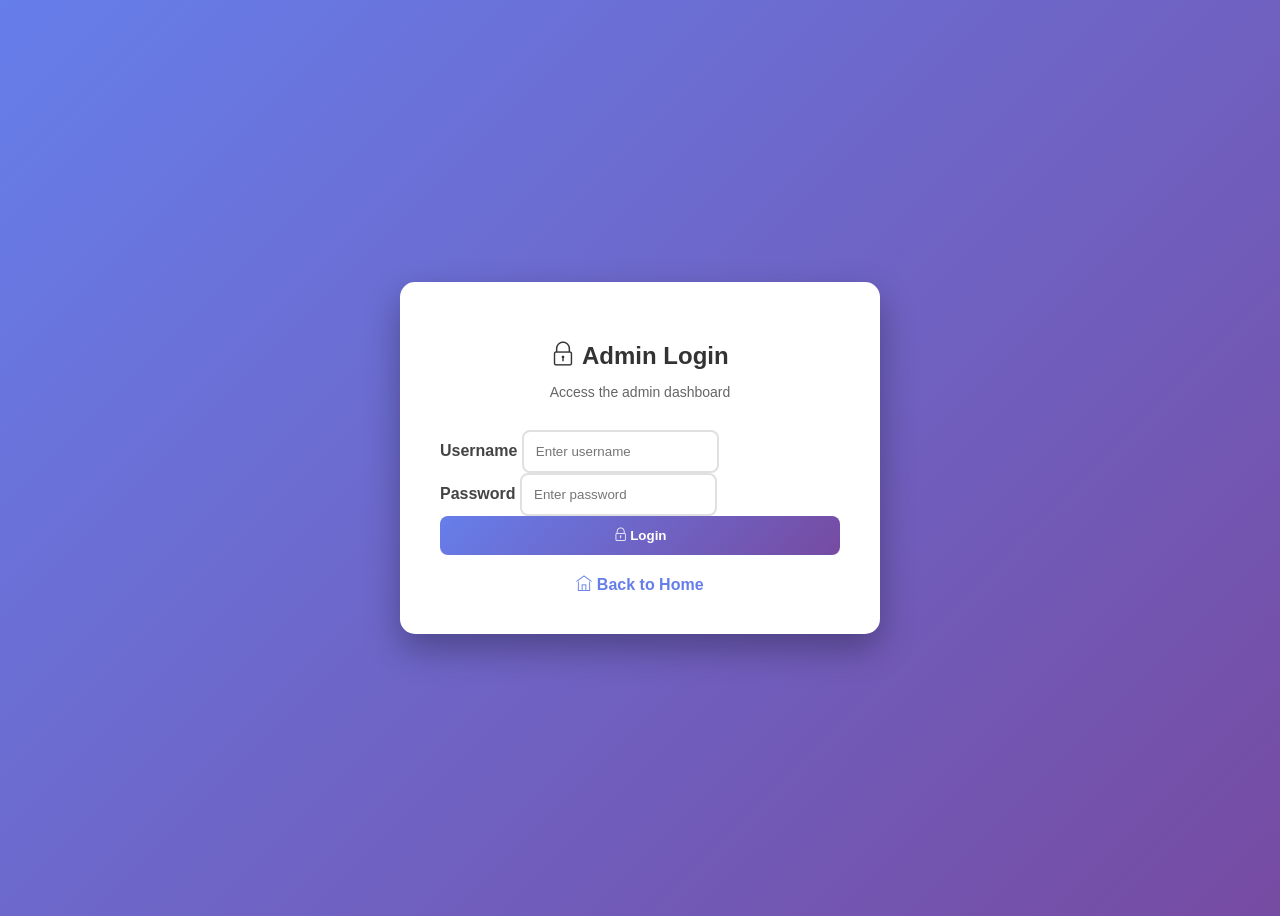
==== admin/index.html @ ccabcce6 "Add admin panel, blog system, and SEO enhancements Co-authored-by: Avishek8136 <91328951+Avishek8136" ====
<!DOCTYPE html>
<html lang="en">
<head>
    <meta charset="UTF-8">
    <meta name="viewport" content="width=device-width, initial-scale=1.0">
    <title>Admin Dashboard - Avishek Rauniyar</title>
    <link rel="stylesheet" href="../assets/vendors/bootstrap/bootstrap.min.css">
    <link rel="stylesheet" href="../assets/vendors/themify-icons/css/themify-icons.css">
    <style>
        * {
            margin: 0;
            padding: 0;
            box-sizing: border-box;
        }
        body {
            font-family: 'Segoe UI', Tahoma, Geneva, Verdana, sans-serif;
            background: #f5f6fa;
        }
        .sidebar {
            position: fixed;
            left: 0;
            top: 0;
            bottom: 0;
            width: 250px;
            background: linear-gradient(135deg, #667eea 0%, #764ba2 100%);
            color: white;
            padding: 20px;
            z-index: 1000;
        }
        .sidebar-header {
            padding: 20px 0;
            border-bottom: 1px solid rgba(255,255,255,0.2);
            margin-bottom: 20px;
        }
        .sidebar-header h3 {
            font-size: 20px;
            font-weight: 700;
        }
        .sidebar-menu {
            list-style: none;
        }
        .sidebar-menu li {
            margin-bottom: 10px;
        }
        .sidebar-menu a {
            display: block;
            padding: 12px 15px;
            color: white;
            text-decoration: none;
            border-radius: 8px;
            transition: all 0.3s;
        }
        .sidebar-menu a:hover, .sidebar-menu a.active {
            background: rgba(255,255,255,0.2);
        }
        .sidebar-menu i {
            margin-right: 10px;
            width: 20px;
        }
        .main-content {
            margin-left: 250px;
            padding: 30px;
        }
        .top-bar {
            background: white;
            padding: 20px 30px;
            border-radius: 10px;
            box-shadow: 0 2px 10px rgba(0,0,0,0.1);
            display: flex;
            justify-content: space-between;
            align-items: center;
            margin-bottom: 30px;
        }
        .top-bar h2 {
            color: #333;
            font-weight: 700;
        }
        .user-info {
            display: flex;
            align-items: center;
            gap: 15px;
        }
        .btn-logout {
            background: #dc3545;
            color: white;
            border: none;
            padding: 8px 20px;
            border-radius: 5px;
            cursor: pointer;
            transition: all 0.3s;
        }
        .btn-logout:hover {
            background: #c82333;
        }
        .content-section {
            display: none;
        }
        .content-section.active {
            display: block;
        }
        .dashboard-cards {
            display: grid;
            grid-template-columns: repeat(auto-fit, minmax(250px, 1fr));
            gap: 20px;
            margin-bottom: 30px;
        }
        .dashboard-card {
            background: white;
            padding: 25px;
            border-radius: 10px;
            box-shadow: 0 2px 10px rgba(0,0,0,0.1);
        }
        .dashboard-card h4 {
            color: #666;
            font-size: 14px;
            margin-bottom: 10px;
        }
        .dashboard-card .value {
            font-size: 32px;
            font-weight: 700;
            color: #333;
        }
        .dashboard-card i {
            font-size: 40px;
            color: #667eea;
            float: right;
        }
        .form-card {
            background: white;
            padding: 30px;
            border-radius: 10px;
            box-shadow: 0 2px 10px rgba(0,0,0,0.1);
            margin-bottom: 20px;
        }
        .form-card h3 {
            color: #333;
            margin-bottom: 20px;
            font-weight: 700;
        }
        .form-group {
            margin-bottom: 20px;
        }
        .form-group label {
            display: block;
            margin-bottom: 8px;
            color: #444;
            font-weight: 600;
        }
        .form-control {
            width: 100%;
            padding: 12px;
            border: 2px solid #e0e0e0;
            border-radius: 8px;
            font-size: 14px;
        }
        .form-control:focus {
            outline: none;
            border-color: #667eea;
        }
        textarea.form-control {
            min-height: 120px;
            resize: vertical;
        }
        .btn-primary {
            background: linear-gradient(135deg, #667eea 0%, #764ba2 100%);
            color: white;
            border: none;
            padding: 12px 30px;
            border-radius: 8px;
            cursor: pointer;
            font-weight: 600;
            transition: all 0.3s;
        }
        .btn-primary:hover {
            transform: translateY(-2px);
            box-shadow: 0 5px 15px rgba(102, 126, 234, 0.4);
        }
        .items-list {
            background: white;
            border-radius: 10px;
            box-shadow: 0 2px 10px rgba(0,0,0,0.1);
            overflow: hidden;
        }
        .items-list-header {
            background: #667eea;
            color: white;
            padding: 15px 20px;
            font-weight: 600;
        }
        .item {
            padding: 15px 20px;
            border-bottom: 1px solid #e0e0e0;
            display: flex;
            justify-content: space-between;
            align-items: center;
        }
        .item:hover {
            background: #f8f9fa;
        }
        .item-actions {
            display: flex;
            gap: 10px;
        }
        .btn-edit, .btn-delete {
            padding: 5px 15px;
            border: none;
            border-radius: 5px;
            cursor: pointer;
            font-size: 12px;
        }
        .btn-edit {
            background: #28a745;
            color: white;
        }
        .btn-delete {
            background: #dc3545;
            color: white;
        }
        .success-message {
            background: #d4edda;
            color: #155724;
            padding: 12px 20px;
            border-radius: 8px;
            margin-bottom: 20px;
            display: none;
        }
    </style>
</head>
<body>
    <div class="sidebar">
        <div class="sidebar-header">
            <h3><i class="ti-dashboard"></i> Admin Panel</h3>
            <small>Content Management</small>
        </div>
        <ul class="sidebar-menu">
            <li><a href="#dashboard" class="menu-link active" onclick="showSection('dashboard')"><i class="ti-home"></i> Dashboard</a></li>
            <li><a href="#projects" class="menu-link" onclick="showSection('projects')"><i class="ti-briefcase"></i> Projects</a></li>
            <li><a href="#blogs" class="menu-link" onclick="showSection('blogs')"><i class="ti-write"></i> Blogs</a></li>
            <li><a href="#resume" class="menu-link" onclick="showSection('resume')"><i class="ti-file"></i> Resume</a></li>
            <li><a href="#publications" class="menu-link" onclick="showSection('publications')"><i class="ti-book"></i> Publications</a></li>
        </ul>
    </div>

    <div class="main-content">
        <div class="top-bar">
            <h2>Admin Dashboard</h2>
            <div class="user-info">
                <span>Welcome, <strong id="adminUsername">Admin</strong></span>
                <button class="btn-logout" onclick="logout()"><i class="ti-power-off"></i> Logout</button>
            </div>
        </div>

        <!-- Dashboard Section -->
        <div id="dashboard" class="content-section active">
            <div class="dashboard-cards">
                <div class="dashboard-card">
                    <h4>Total Projects</h4>
                    <div class="value" id="projectCount">6</div>
                    <i class="ti-briefcase"></i>
                </div>
                <div class="dashboard-card">
                    <h4>Total Blogs</h4>
                    <div class="value" id="blogCount">0</div>
                    <i class="ti-write"></i>
                </div>
                <div class="dashboard-card">
                    <h4>Publications</h4>
                    <div class="value" id="publicationCount">1</div>
                    <i class="ti-book"></i>
                </div>
                <div class="dashboard-card">
                    <h4>Site Views</h4>
                    <div class="value">-</div>
                    <i class="ti-eye"></i>
                </div>
            </div>
            <div class="form-card">
                <h3>Quick Stats</h3>
                <p>Welcome to your admin dashboard. Use the sidebar to navigate and manage your content.</p>
            </div>
        </div>

        <!-- Projects Section -->
        <div id="projects" class="content-section">
            <div class="success-message" id="projectSuccess">Project saved successfully!</div>
            <div class="form-card">
                <h3>Add New Project</h3>
                <form id="projectForm">
                    <div class="form-group">
                        <label>Project Title</label>
                        <input type="text" class="form-control" id="projectTitle" required>
                    </div>
                    <div class="form-group">
                        <label>Description</label>
                        <textarea class="form-control" id="projectDescription" required></textarea>
                    </div>
                    <div class="form-group">
                        <label>GitHub Link</label>
                        <input type="url" class="form-control" id="projectGithub">
                    </div>
                    <div class="form-group">
                        <label>Technologies (comma separated)</label>
                        <input type="text" class="form-control" id="projectTech" placeholder="Python, Machine Learning, TensorFlow">
                    </div>
                    <div class="form-group">
                        <label>Date</label>
                        <input type="text" class="form-control" id="projectDate" placeholder="January 2024">
                    </div>
                    <button type="submit" class="btn-primary">Save Project</button>
                </form>
            </div>
            <div class="items-list">
                <div class="items-list-header">Existing Projects</div>
                <div id="projectsList"></div>
            </div>
        </div>

        <!-- Blogs Section -->
        <div id="blogs" class="content-section">
            <div class="success-message" id="blogSuccess">Blog post saved successfully!</div>
            <div class="form-card">
                <h3>Create New Blog Post</h3>
                <form id="blogForm">
                    <div class="form-group">
                        <label>Blog Title</label>
                        <input type="text" class="form-control" id="blogTitle" required>
                    </div>
                    <div class="form-group">
                        <label>Blog Slug (URL friendly)</label>
                        <input type="text" class="form-control" id="blogSlug" placeholder="my-first-blog-post" required>
                    </div>
                    <div class="form-group">
                        <label>Content</label>
                        <textarea class="form-control" id="blogContent" style="min-height: 300px;" required></textarea>
                    </div>
                    <div class="form-group">
                        <label>Tags (comma separated)</label>
                        <input type="text" class="form-control" id="blogTags" placeholder="AI, Machine Learning, Python">
                    </div>
                    <button type="submit" class="btn-primary">Publish Blog</button>
                </form>
            </div>
            <div class="items-list">
                <div class="items-list-header">Published Blogs</div>
                <div id="blogsList"></div>
            </div>
        </div>

        <!-- Resume Section -->
        <div id="resume" class="content-section">
            <div class="success-message" id="resumeSuccess">Resume updated successfully!</div>
            <div class="form-card">
                <h3>Update Resume</h3>
                <form id="resumeForm">
                    <div class="form-group">
                        <label>Resume File URL or Upload</label>
                        <input type="text" class="form-control" id="resumeUrl" placeholder="Enter resume file URL">
                    </div>
                    <div class="form-group">
                        <label>Skills (comma separated)</label>
                        <textarea class="form-control" id="resumeSkills">Python, SQL, Azure, AI/ML, Problem-solving, HTML &amp; CSS</textarea>
                    </div>
                    <button type="submit" class="btn-primary">Update Resume</button>
                </form>
            </div>
        </div>

        <!-- Publications Section -->
        <div id="publications" class="content-section">
            <div class="success-message" id="publicationSuccess">Publication saved successfully!</div>
            <div class="form-card">
                <h3>Add New Publication</h3>
                <form id="publicationForm">
                    <div class="form-group">
                        <label>Publication Title</label>
                        <input type="text" class="form-control" id="publicationTitle" required>
                    </div>
                    <div class="form-group">
                        <label>Authors</label>
                        <input type="text" class="form-control" id="publicationAuthors" placeholder="John Doe, Jane Smith">
                    </div>
                    <div class="form-group">
                        <label>Publication Date</label>
                        <input type="text" class="form-control" id="publicationDate" placeholder="January 2024">
                    </div>
                    <div class="form-group">
                        <label>Publication Link</label>
                        <input type="url" class="form-control" id="publicationLink">
                    </div>
                    <div class="form-group">
                        <label>Description</label>
                        <textarea class="form-control" id="publicationDescription"></textarea>
                    </div>
                    <button type="submit" class="btn-primary">Save Publication</button>
                </form>
            </div>
            <div class="items-list">
                <div class="items-list-header">Published Works</div>
                <div id="publicationsList"></div>
            </div>
        </div>
    </div>

    <script>
        // Check authentication
        if (sessionStorage.getItem('adminAuth') !== 'true') {
            window.location.href = 'login.html';
        }

        // Set username
        document.getElementById('adminUsername').textContent = sessionStorage.getItem('adminUser') || 'Admin';

        // Show section
        function showSection(sectionId) {
            document.querySelectorAll('.content-section').forEach(section => {
                section.classList.remove('active');
            });
            document.querySelectorAll('.menu-link').forEach(link => {
                link.classList.remove('active');
            });
            document.getElementById(sectionId).classList.add('active');
            event.target.classList.add('active');
        }

        // Logout
        function logout() {
            sessionStorage.removeItem('adminAuth');
            sessionStorage.removeItem('adminUser');
            window.location.href = 'login.html';
        }

        // Load data from localStorage
        function loadData() {
            const projects = JSON.parse(localStorage.getItem('projects') || '[]');
            const blogs = JSON.parse(localStorage.getItem('blogs') || '[]');
            const publications = JSON.parse(localStorage.getItem('publications') || '[]');

            document.getElementById('projectCount').textContent = projects.length || 6;
            document.getElementById('blogCount').textContent = blogs.length;
            document.getElementById('publicationCount').textContent = publications.length || 1;

            // Display projects
            displayProjects(projects);
            displayBlogs(blogs);
            displayPublications(publications);
        }

        function displayProjects(projects) {
            const list = document.getElementById('projectsList');
            list.innerHTML = projects.map((p, i) => `
                <div class="item">
                    <div>
                        <strong>${p.title}</strong>
                        <p style="margin: 5px 0; color: #666; font-size: 14px;">${p.description.substring(0, 100)}...</p>
                    </div>
                    <div class="item-actions">
                        <button class="btn-delete" onclick="deleteProject(${i})">Delete</button>
                    </div>
                </div>
            `).join('');
        }

        function displayBlogs(blogs) {
            const list = document.getElementById('blogsList');
            list.innerHTML = blogs.map((b, i) => `
                <div class="item">
                    <div>
                        <strong>${b.title}</strong>
                        <p style="margin: 5px 0; color: #666; font-size: 14px;">/${b.slug}</p>
                    </div>
                    <div class="item-actions">
                        <button class="btn-delete" onclick="deleteBlog(${i})">Delete</button>
                    </div>
                </div>
            `).join('');
        }

        function displayPublications(publications) {
            const list = document.getElementById('publicationsList');
            list.innerHTML = publications.map((p, i) => `
                <div class="item">
                    <div>
                        <strong>${p.title}</strong>
                        <p style="margin: 5px 0; color: #666; font-size: 14px;">${p.authors || ''}</p>
                    </div>
                    <div class="item-actions">
                        <button class="btn-delete" onclick="deletePublication(${i})">Delete</button>
                    </div>
                </div>
            `).join('');
        }

        // Project form
        document.getElementById('projectForm').addEventListener('submit', function(e) {
            e.preventDefault();
            const projects = JSON.parse(localStorage.getItem('projects') || '[]');
            projects.push({
                title: document.getElementById('projectTitle').value,
                description: document.getElementById('projectDescription').value,
                github: document.getElementById('projectGithub').value,
                tech: document.getElementById('projectTech').value,
                date: document.getElementById('projectDate').value,
                timestamp: Date.now()
            });
            localStorage.setItem('projects', JSON.stringify(projects));
            showSuccess('projectSuccess');
            this.reset();
            loadData();
        });

        // Blog form
        document.getElementById('blogForm').addEventListener('submit', function(e) {
            e.preventDefault();
            const blogs = JSON.parse(localStorage.getItem('blogs') || '[]');
            blogs.push({
                title: document.getElementById('blogTitle').value,
                slug: document.getElementById('blogSlug').value,
                content: document.getElementById('blogContent').value,
                tags: document.getElementById('blogTags').value,
                date: new Date().toISOString(),
                timestamp: Date.now()
            });
            localStorage.setItem('blogs', JSON.stringify(blogs));
            showSuccess('blogSuccess');
            this.reset();
            loadData();
        });

        // Publication form
        document.getElementById('publicationForm').addEventListener('submit', function(e) {
            e.preventDefault();
            const publications = JSON.parse(localStorage.getItem('publications') || '[]');
            publications.push({
                title: document.getElementById('publicationTitle').value,
                authors: document.getElementById('publicationAuthors').value,
                date: document.getElementById('publicationDate').value,
                link: document.getElementById('publicationLink').value,
                description: document.getElementById('publicationDescription').value,
                timestamp: Date.now()
            });
            localStorage.setItem('publications', JSON.stringify(publications));
            showSuccess('publicationSuccess');
            this.reset();
            loadData();
        });

        // Resume form
        document.getElementById('resumeForm').addEventListener('submit', function(e) {
            e.preventDefault();
            const resume = {
                url: document.getElementById('resumeUrl').value,
                skills: document.getElementById('resumeSkills').value
            };
            localStorage.setItem('resume', JSON.stringify(resume));
            showSuccess('resumeSuccess');
        });

        // Delete functions
        function deleteProject(index) {
            const projects = JSON.parse(localStorage.getItem('projects') || '[]');
            projects.splice(index, 1);
            localStorage.setItem('projects', JSON.stringify(projects));
            loadData();
        }

        function deleteBlog(index) {
            const blogs = JSON.parse(localStorage.getItem('blogs') || '[]');
            blogs.splice(index, 1);
            localStorage.setItem('blogs', JSON.stringify(blogs));
            loadData();
        }

        function deletePublication(index) {
            const publications = JSON.parse(localStorage.getItem('publications') || '[]');
            publications.splice(index, 1);
            localStorage.setItem('publications', JSON.stringify(publications));
            loadData();
        }

        function showSuccess(elementId) {
            const elem = document.getElementById(elementId);
            elem.style.display = 'block';
            setTimeout(() => {
                elem.style.display = 'none';
            }, 3000);
        }

        // Auto-generate slug from title
        document.getElementById('blogTitle')?.addEventListener('input', function() {
            const slug = this.value.toLowerCase()
                .replace(/[^a-z0-9]+/g, '-')
                .replace(/(^-|-$)/g, '');
            document.getElementById('blogSlug').value = slug;
        });

        // Load data on page load
        loadData();
    </script>
</body>
</html>
---- assets/vendors/themify-icons/css/themify-icons.css ----
@font-face {
	font-family: 'themify';
	src:url("../fonts/themify.eot?-fvbane");
	src:url("../fonts/themify.eot?#iefix-fvbane") format("embedded-opentype"),
		url("../fonts/themify.woff?-fvbane") format("woff"),
		url("../fonts/themify.ttf?-fvbane") format("truetype"),
		url("../fonts/themify.svg?-fvbane#themify") format("svg");
	font-weight: normal;
	font-style: normal;
}

[class^="ti-"], [class*=" ti-"] {
	font-family: 'themify';
	speak: none;
	font-style: normal;
	font-weight: normal;
	font-variant: normal;
	text-transform: none;
	line-height: 1;

	/* Better Font Rendering =========== */
	-webkit-font-smoothing: antialiased;
	-moz-osx-font-smoothing: grayscale;
}

.ti-wand:before {
	content: "\e600";
}
.ti-volume:before {
	content: "\e601";
}
.ti-user:before {
	content: "\e602";
}
.ti-unlock:before {
	content: "\e603";
}
.ti-unlink:before {
	content: "\e604";
}
.ti-trash:before {
	content: "\e605";
}
.ti-thought:before {
	content: "\e606";
}
.ti-target:before {
	content: "\e607";
}
.ti-tag:before {
	content: "\e608";
}
.ti-tablet:before {
	content: "\e609";
}
.ti-star:before {
	content: "\e60a";
}
.ti-spray:before {
	content: "\e60b";
}
.ti-signal:before {
	content: "\e60c";
}
.ti-shopping-cart:before {
	content: "\e60d";
}
.ti-shopping-cart-full:before {
	content: "\e60e";
}
.ti-settings:before {
	content: "\e60f";
}
.ti-search:before {
	content: "\e610";
}
.ti-zoom-in:before {
	content: "\e611";
}
.ti-zoom-out:before {
	content: "\e612";
}
.ti-cut:before {
	content: "\e613";
}
.ti-ruler:before {
	content: "\e614";
}
.ti-ruler-pencil:before {
	content: "\e615";
}
.ti-ruler-alt:before {
	content: "\e616";
}
.ti-bookmark:before {
	content: "\e617";
}
.ti-bookmark-alt:before {
	content: "\e618";
}
.ti-reload:before {
	content: "\e619";
}
.ti-plus:before {
	content: "\e61a";
}
.ti-pin:before {
	content: "\e61b";
}
.ti-pencil:before {
	content: "\e61c";
}
.ti-pencil-alt:before {
	content: "\e61d";
}
.ti-paint-roller:before {
	content: "\e61e";
}
.ti-paint-bucket:before {
	content: "\e61f";
}
.ti-na:before {
	content: "\e620";
}
.ti-mobile:before {
	content: "\e621";
}
.ti-minus:before {
	content: "\e622";
}
.ti-medall:before {
	content: "\e623";
}
.ti-medall-alt:before {
	content: "\e624";
}
.ti-marker:before {
	content: "\e625";
}
.ti-marker-alt:before {
	content: "\e626";
}
.ti-arrow-up:before {
	content: "\e627";
}
.ti-arrow-right:before {
	content: "\e628";
}
.ti-arrow-left:before {
	content: "\e629";
}
.ti-arrow-down:before {
	content: "\e62a";
}
.ti-lock:before {
	content: "\e62b";
}
.ti-location-arrow:before {
	content: "\e62c";
}
.ti-link:before {
	content: "\e62d";
}
.ti-layout:before {
	content: "\e62e";
}
.ti-layers:before {
	content: "\e62f";
}
.ti-layers-alt:before {
	content: "\e630";
}
.ti-key:before {
	content: "\e631";
}
.ti-import:before {
	content: "\e632";
}
.ti-image:before {
	content: "\e633";
}
.ti-heart:before {
	content: "\e634";
}
.ti-heart-broken:before {
	content: "\e635";
}
.ti-hand-stop:before {
	content: "\e636";
}
.ti-hand-open:before {
	content: "\e637";
}
.ti-hand-drag:before {
	content: "\e638";
}
.ti-folder:before {
	content: "\e639";
}
.ti-flag:before {
	content: "\e63a";
}
.ti-flag-alt:before {
	content: "\e63b";
}
.ti-flag-alt-2:before {
	content: "\e63c";
}
.ti-eye:before {
	content: "\e63d";
}
.ti-export:before {
	content: "\e63e";
}
.ti-exchange-vertical:before {
	content: "\e63f";
}
.ti-desktop:before {
	content: "\e640";
}
.ti-cup:before {
	content: "\e641";
}
.ti-crown:before {
	content: "\e642";
}
.ti-comments:before {
	content: "\e643";
}
.ti-comment:before {
	content: "\e644";
}
.ti-comment-alt:before {
	content: "\e645";
}
.ti-close:before {
	content: "\e646";
}
.ti-clip:before {
	content: "\e647";
}
.ti-angle-up:before {
	content: "\e648";
}
.ti-angle-right:before {
	content: "\e649";
}
.ti-angle-left:before {
	content: "\e64a";
}
.ti-angle-down:before {
	content: "\e64b";
}
.ti-check:before {
	content: "\e64c";
}
.ti-check-box:before {
	content: "\e64d";
}
.ti-camera:before {
	content: "\e64e";
}
.ti-announcement:before {
	content: "\e64f";
}
.ti-brush:before {
	content: "\e650";
}
.ti-briefcase:before {
	content: "\e651";
}
.ti-bolt:before {
	content: "\e652";
}
.ti-bolt-alt:before {
	content: "\e653";
}
.ti-blackboard:before {
	content: "\e654";
}
.ti-bag:before {
	content: "\e655";
}
.ti-move:before {
	content: "\e656";
}
.ti-arrows-vertical:before {
	content: "\e657";
}
.ti-arrows-horizontal:before {
	content: "\e658";
}
.ti-fullscreen:before {
	content: "\e659";
}
.ti-arrow-top-right:before {
	content: "\e65a";
}
.ti-arrow-top-left:before {
	content: "\e65b";
}
.ti-arrow-circle-up:before {
	content: "\e65c";
}
.ti-arrow-circle-right:before {
	content: "\e65d";
}
.ti-arrow-circle-left:before {
	content: "\e65e";
}
.ti-arrow-circle-down:before {
	content: "\e65f";
}
.ti-angle-double-up:before {
	content: "\e660";
}
.ti-angle-double-right:before {
	content: "\e661";
}
.ti-angle-double-left:before {
	content: "\e662";
}
.ti-angle-double-down:before {
	content: "\e663";
}
.ti-zip:before {
	content: "\e664";
}
.ti-world:before {
	content: "\e665";
}
.ti-wheelchair:before {
	content: "\e666";
}
.ti-view-list:before {
	content: "\e667";
}
.ti-view-list-alt:before {
	content: "\e668";
}
.ti-view-grid:before {
	content: "\e669";
}
.ti-uppercase:before {
	content: "\e66a";
}
.ti-upload:before {
	content: "\e66b";
}
.ti-underline:before {
	content: "\e66c";
}
.ti-truck:before {
	content: "\e66d";
}
.ti-timer:before {
	content: "\e66e";
}
.ti-ticket:before {
	content: "\e66f";
}
.ti-thumb-up:before {
	content: "\e670";
}
.ti-thumb-down:before {
	content: "\e671";
}
.ti-text:before {
	content: "\e672";
}
.ti-stats-up:before {
	content: "\e673";
}
.ti-stats-down:before {
	content: "\e674";
}
.ti-split-v:before {
	content: "\e675";
}
.ti-split-h:before {
	content: "\e676";
}
.ti-smallcap:before {
	content: "\e677";
}
.ti-shine:before {
	content: "\e678";
}
.ti-shift-right:before {
	content: "\e679";
}
.ti-shift-left:before {
	content: "\e67a";
}
.ti-shield:before {
	content: "\e67b";
}
.ti-notepad:before {
	content: "\e67c";
}
.ti-server:before {
	content: "\e67d";
}
.ti-quote-right:before {
	content: "\e67e";
}
.ti-quote-left:before {
	content: "\e67f";
}
.ti-pulse:before {
	content: "\e680";
}
.ti-printer:before {
	content: "\e681";
}
.ti-power-off:before {
	content: "\e682";
}
.ti-plug:before {
	content: "\e683";
}
.ti-pie-chart:before {
	content: "\e684";
}
.ti-paragraph:before {
	content: "\e685";
}
.ti-panel:before {
	content: "\e686";
}
.ti-package:before {
	content: "\e687";
}
.ti-music:before {
	content: "\e688";
}
.ti-music-alt:before {
	content: "\e689";
}
.ti-mouse:before {
	content: "\e68a";
}
.ti-mouse-alt:before {
	content: "\e68b";
}
.ti-money:before {
	content: "\e68c";
}
.ti-microphone:before {
	content: "\e68d";
}
.ti-menu:before {
	content: "\e68e";
}
.ti-menu-alt:before {
	content: "\e68f";
}
.ti-map:before {
	content: "\e690";
}
.ti-map-alt:before {
	content: "\e691";
}
.ti-loop:before {
	content: "\e692";
}
.ti-location-pin:before {
	content: "\e693";
}
.ti-list:before {
	content: "\e694";
}
.ti-light-bulb:before {
	content: "\e695";
}
.ti-Italic:before {
	content: "\e696";
}
.ti-info:before {
	content: "\e697";
}
.ti-infinite:before {
	content: "\e698";
}
.ti-id-badge:before {
	content: "\e699";
}
.ti-hummer:before {
	content: "\e69a";
}
.ti-home:before {
	content: "\e69b";
}
.ti-help:before {
	content: "\e69c";
}
.ti-headphone:before {
	content: "\e69d";
}
.ti-harddrives:before {
	content: "\e69e";
}
.ti-harddrive:before {
	content: "\e69f";
}
.ti-gift:before {
	content: "\e6a0";
}
.ti-game:before {
	content: "\e6a1";
}
.ti-filter:before {
	content: "\e6a2";
}
.ti-files:before {
	content: "\e6a3";
}
.ti-file:before {
	content: "\e6a4";
}
.ti-eraser:before {
	content: "\e6a5";
}
.ti-envelope:before {
	content: "\e6a6";
}
.ti-download:before {
	content: "\e6a7";
}
.ti-direction:before {
	content: "\e6a8";
}
.ti-direction-alt:before {
	content: "\e6a9";
}
.ti-dashboard:before {
	content: "\e6aa";
}
.ti-control-stop:before {
	content: "\e6ab";
}
.ti-control-shuffle:before {
	content: "\e6ac";
}
.ti-control-play:before {
	content: "\e6ad";
}
.ti-control-pause:before {
	content: "\e6ae";
}
.ti-control-forward:before {
	content: "\e6af";
}
.ti-control-backward:before {
	content: "\e6b0";
}
.ti-cloud:before {
	content: "\e6b1";
}
.ti-cloud-up:before {
	content: "\e6b2";
}
.ti-cloud-down:before {
	content: "\e6b3";
}
.ti-clipboard:before {
	content: "\e6b4";
}
.ti-car:before {
	content: "\e6b5";
}
.ti-calendar:before {
	content: "\e6b6";
}
.ti-book:before {
	content: "\e6b7";
}
.ti-bell:before {
	content: "\e6b8";
}
.ti-basketball:before {
	content: "\e6b9";
}
.ti-bar-chart:before {
	content: "\e6ba";
}
.ti-bar-chart-alt:before {
	content: "\e6bb";
}
.ti-back-right:before {
	content: "\e6bc";
}
.ti-back-left:before {
	content: "\e6bd";
}
.ti-arrows-corner:before {
	content: "\e6be";
}
.ti-archive:before {
	content: "\e6bf";
}
.ti-anchor:before {
	content: "\e6c0";
}
.ti-align-right:before {
	content: "\e6c1";
}
.ti-align-left:before {
	content: "\e6c2";
}
.ti-align-justify:before {
	content: "\e6c3";
}
.ti-align-center:before {
	content: "\e6c4";
}
.ti-alert:before {
	content: "\e6c5";
}
.ti-alarm-clock:before {
	content: "\e6c6";
}
.ti-agenda:before {
	content: "\e6c7";
}
.ti-write:before {
	content: "\e6c8";
}
.ti-window:before {
	content: "\e6c9";
}
.ti-widgetized:before {
	content: "\e6ca";
}
.ti-widget:before {
	content: "\e6cb";
}
.ti-widget-alt:before {
	content: "\e6cc";
}
.ti-wallet:before {
	content: "\e6cd";
}
.ti-video-clapper:before {
	content: "\e6ce";
}
.ti-video-camera:before {
	content: "\e6cf";
}
.ti-vector:before {
	content: "\e6d0";
}
.ti-themify-logo:before {
	content: "\e6d1";
}
.ti-themify-favicon:before {
	content: "\e6d2";
}
.ti-themify-favicon-alt:before {
	content: "\e6d3";
}
.ti-support:before {
	content: "\e6d4";
}
.ti-stamp:before {
	content: "\e6d5";
}
.ti-split-v-alt:before {
	content: "\e6d6";
}
.ti-slice:before {
	content: "\e6d7";
}
.ti-shortcode:before {
	content: "\e6d8";
}
.ti-shift-right-alt:before {
	content: "\e6d9";
}
.ti-shift-left-alt:before {
	content: "\e6da";
}
.ti-ruler-alt-2:before {
	content: "\e6db";
}
.ti-receipt:before {
	content: "\e6dc";
}
.ti-pin2:before {
	content: "\e6dd";
}
.ti-pin-alt:before {
	content: "\e6de";
}
.ti-pencil-alt2:before {
	content: "\e6df";
}
.ti-palette:before {
	content: "\e6e0";
}
.ti-more:before {
	content: "\e6e1";
}
.ti-more-alt:before {
	content: "\e6e2";
}
.ti-microphone-alt:before {
	content: "\e6e3";
}
.ti-magnet:before {
	content: "\e6e4";
}
.ti-line-double:before {
	content: "\e6e5";
}
.ti-line-dotted:before {
	content: "\e6e6";
}
.ti-line-dashed:before {
	content: "\e6e7";
}
.ti-layout-width-full:before {
	content: "\e6e8";
}
.ti-layout-width-default:before {
	content: "\e6e9";
}
.ti-layout-width-default-alt:before {
	content: "\e6ea";
}
.ti-layout-tab:before {
	content: "\e6eb";
}
.ti-layout-tab-window:before {
	content: "\e6ec";
}
.ti-layout-tab-v:before {
	content: "\e6ed";
}
.ti-layout-tab-min:before {
	content: "\e6ee";
}
.ti-layout-slider:before {
	content: "\e6ef";
}
.ti-layout-slider-alt:before {
	content: "\e6f0";
}
.ti-layout-sidebar-right:before {
	content: "\e6f1";
}
.ti-layout-sidebar-none:before {
	content: "\e6f2";
}
.ti-layout-sidebar-left:before {
	content: "\e6f3";
}
.ti-layout-placeholder:before {
	content: "\e6f4";
}
.ti-layout-menu:before {
	content: "\e6f5";
}
.ti-layout-menu-v:before {
	content: "\e6f6";
}
.ti-layout-menu-separated:before {
	content: "\e6f7";
}
.ti-layout-menu-full:before {
	content: "\e6f8";
}
.ti-layout-media-right-alt:before {
	content: "\e6f9";
}
.ti-layout-media-right:before {
	content: "\e6fa";
}
.ti-layout-media-overlay:before {
	content: "\e6fb";
}
.ti-layout-media-overlay-alt:before {
	content: "\e6fc";
}
.ti-layout-media-overlay-alt-2:before {
	content: "\e6fd";
}
.ti-layout-media-left-alt:before {
	content: "\e6fe";
}
.ti-layout-media-left:before {
	content: "\e6ff";
}
.ti-layout-media-center-alt:before {
	content: "\e700";
}
.ti-layout-media-center:before {
	content: "\e701";
}
.ti-layout-list-thumb:before {
	content: "\e702";
}
.ti-layout-list-thumb-alt:before {
	content: "\e703";
}
.ti-layout-list-post:before {
	content: "\e704";
}
.ti-layout-list-large-image:before {
	content: "\e705";
}
.ti-layout-line-solid:before {
	content: "\e706";
}
.ti-layout-grid4:before {
	content: "\e707";
}
.ti-layout-grid3:before {
	content: "\e708";
}
.ti-layout-grid2:before {
	content: "\e709";
}
.ti-layout-grid2-thumb:before {
	content: "\e70a";
}
.ti-layout-cta-right:before {
	content: "\e70b";
}
.ti-layout-cta-left:before {
	content: "\e70c";
}
.ti-layout-cta-center:before {
	content: "\e70d";
}
.ti-layout-cta-btn-right:before {
	content: "\e70e";
}
.ti-layout-cta-btn-left:before {
	content: "\e70f";
}
.ti-layout-column4:before {
	content: "\e710";
}
.ti-layout-column3:before {
	content: "\e711";
}
.ti-layout-column2:before {
	content: "\e712";
}
.ti-layout-accordion-separated:before {
	content: "\e713";
}
.ti-layout-accordion-merged:before {
	content: "\e714";
}
.ti-layout-accordion-list:before {
	content: "\e715";
}
.ti-ink-pen:before {
	content: "\e716";
}
.ti-info-alt:before {
	content: "\e717";
}
.ti-help-alt:before {
	content: "\e718";
}
.ti-headphone-alt:before {
	content: "\e719";
}
.ti-hand-point-up:before {
	content: "\e71a";
}
.ti-hand-point-right:before {
	content: "\e71b";
}
.ti-hand-point-left:before {
	content: "\e71c";
}
.ti-hand-point-down:before {
	content: "\e71d";
}
.ti-gallery:before {
	content: "\e71e";
}
.ti-face-smile:before {
	content: "\e71f";
}
.ti-face-sad:before {
	content: "\e720";
}
.ti-credit-card:before {
	content: "\e721";
}
.ti-control-skip-forward:before {
	content: "\e722";
}
.ti-control-skip-backward:before {
	content: "\e723";
}
.ti-control-record:before {
	content: "\e724";
}
.ti-control-eject:before {
	content: "\e725";
}
.ti-comments-smiley:before {
	content: "\e726";
}
.ti-brush-alt:before {
	content: "\e727";
}
.ti-youtube:before {
	content: "\e728";
}
.ti-vimeo:before {
	content: "\e729";
}
.ti-twitter:before {
	content: "\e72a";
}
.ti-time:before {
	content: "\e72b";
}
.ti-tumblr:before {
	content: "\e72c";
}
.ti-skype:before {
	content: "\e72d";
}
.ti-share:before {
	content: "\e72e";
}
.ti-share-alt:before {
	content: "\e72f";
}
.ti-rocket:before {
	content: "\e730";
}
.ti-pinterest:before {
	content: "\e731";
}
.ti-new-window:before {
	content: "\e732";
}
.ti-microsoft:before {
	content: "\e733";
}
.ti-list-ol:before {
	content: "\e734";
}
.ti-linkedin:before {
	content: "\e735";
}
.ti-layout-sidebar-2:before {
	content: "\e736";
}
.ti-layout-grid4-alt:before {
	content: "\e737";
}
.ti-layout-grid3-alt:before {
	content: "\e738";
}
.ti-layout-grid2-alt:before {
	content: "\e739";
}
.ti-layout-column4-alt:before {
	content: "\e73a";
}
.ti-layout-column3-alt:before {
	content: "\e73b";
}
.ti-layout-column2-alt:before {
	content: "\e73c";
}
.ti-instagram:before {
	content: "\e73d";
}
.ti-google:before {
	content: "\e73e";
}
.ti-github:before {
	content: "\e73f";
}
.ti-flickr:before {
	content: "\e740";
}
.ti-facebook:before {
	content: "\e741";
}
.ti-dropbox:before {
	content: "\e742";
}
.ti-dribbble:before {
	content: "\e743";
}
.ti-apple:before {
	content: "\e744";
}
.ti-android:before {
	content: "\e745";
}
.ti-save:before {
	content: "\e746";
}
.ti-save-alt:before {
	content: "\e747";
}
.ti-yahoo:before {
	content: "\e748";
}
.ti-wordpress:before {
	content: "\e749";
}
.ti-vimeo-alt:before {
	content: "\e74a";
}
.ti-twitter-alt:before {
	content: "\e74b";
}
.ti-tumblr-alt:before {
	content: "\e74c";
}
.ti-trello:before {
	content: "\e74d";
}
.ti-stack-overflow:before {
	content: "\e74e";
}
.ti-soundcloud:before {
	content: "\e74f";
}
.ti-sharethis:before {
	content: "\e750";
}
.ti-sharethis-alt:before {
	content: "\e751";
}
.ti-reddit:before {
	content: "\e752";
}
.ti-pinterest-alt:before {
	content: "\e753";
}
.ti-microsoft-alt:before {
	content: "\e754";
}
.ti-linux:before {
	content: "\e755";
}
.ti-jsfiddle:before {
	content: "\e756";
}
.ti-joomla:before {
	content: "\e757";
}
.ti-html5:before {
	content: "\e758";
}
.ti-flickr-alt:before {
	content: "\e759";
}
.ti-email:before {
	content: "\e75a";
}
.ti-drupal:before {
	content: "\e75b";
}
.ti-dropbox-alt:before {
	content: "\e75c";
}
.ti-css3:before {
	content: "\e75d";
}
.ti-rss:before {
	content: "\e75e";
}
.ti-rss-alt:before {
	content: "\e75f";
}
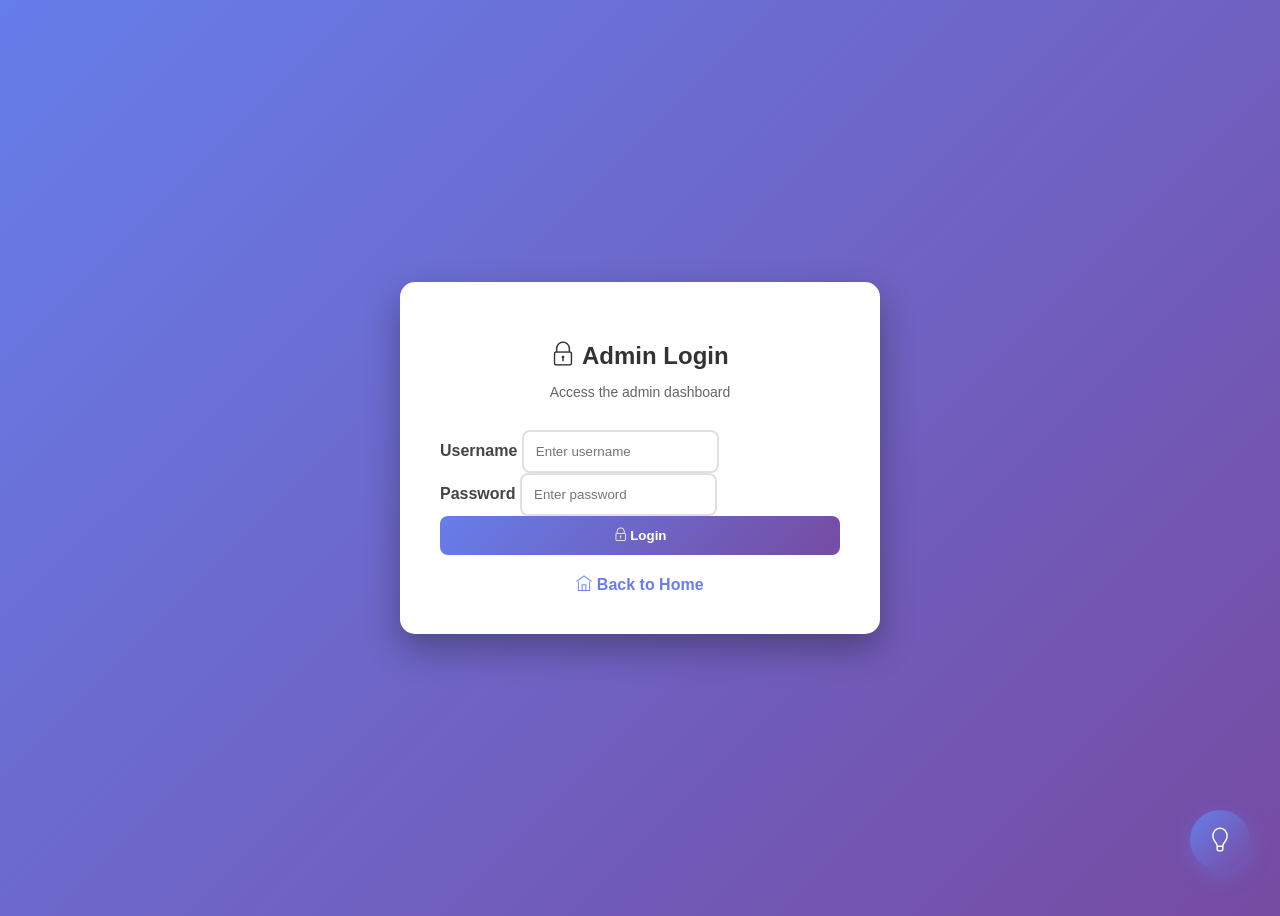
==== commit c1df6efa: "Add dark mode, password change, Gemini AI integration, and image upload features Co-authored-by: Avi" ====
--- a/admin/index.html
+++ b/admin/index.html
@@ -6,6 +6,7 @@
     <title>Admin Dashboard - Avishek Rauniyar</title>
     <link rel="stylesheet" href="../assets/vendors/bootstrap/bootstrap.min.css">
     <link rel="stylesheet" href="../assets/vendors/themify-icons/css/themify-icons.css">
+    <link rel="stylesheet" href="../assets/css/dark-mode.css">
     <style>
         * {
             margin: 0;
@@ -238,6 +239,7 @@
             <li><a href="#blogs" class="menu-link" onclick="showSection('blogs')"><i class="ti-write"></i> Blogs</a></li>
             <li><a href="#resume" class="menu-link" onclick="showSection('resume')"><i class="ti-file"></i> Resume</a></li>
             <li><a href="#publications" class="menu-link" onclick="showSection('publications')"><i class="ti-book"></i> Publications</a></li>
+            <li><a href="#settings" class="menu-link" onclick="showSection('settings')"><i class="ti-settings"></i> Settings</a></li>
         </ul>
     </div>
 
@@ -337,6 +339,19 @@
                         <label>Tags (comma separated)</label>
                         <input type="text" class="form-control" id="blogTags" placeholder="AI, Machine Learning, Python">
                     </div>
+                    <div class="form-group">
+                        <label>Featured Image URL</label>
+                        <input type="url" class="form-control" id="blogImageUrl" placeholder="https://example.com/image.jpg">
+                        <small style="color: #666;">Or use the file upload below</small>
+                    </div>
+                    <div class="form-group">
+                        <label>Upload Featured Image</label>
+                        <input type="file" class="form-control" id="blogImageFile" accept="image/*">
+                        <small style="color: #666;">Image will be converted to base64 and stored locally</small>
+                        <div id="imagePreview" style="margin-top: 10px; display: none;">
+                            <img id="previewImg" style="max-width: 200px; max-height: 200px; border-radius: 8px;">
+                        </div>
+                    </div>
                     <button type="submit" class="btn-primary">Publish Blog</button>
                 </form>
             </div>
@@ -397,6 +412,53 @@
             <div class="items-list">
                 <div class="items-list-header">Published Works</div>
                 <div id="publicationsList"></div>
+            </div>
+        </div>
+
+        <!-- Settings Section -->
+        <div id="settings" class="content-section">
+            <div class="success-message" id="settingsSuccess">Settings updated successfully!</div>
+            
+            <!-- Password Change -->
+            <div class="form-card">
+                <h3><i class="ti-lock"></i> Change Password</h3>
+                <form id="passwordForm">
+                    <div class="form-group">
+                        <label>Current Password</label>
+                        <input type="password" class="form-control" id="currentPassword" required>
+                    </div>
+                    <div class="form-group">
+                        <label>New Password</label>
+                        <input type="password" class="form-control" id="newPassword" required minlength="6">
+                        <small style="color: #666;">Password must be at least 6 characters long</small>
+                    </div>
+                    <div class="form-group">
+                        <label>Confirm New Password</label>
+                        <input type="password" class="form-control" id="confirmPassword" required>
+                    </div>
+                    <button type="submit" class="btn-primary">Update Password</button>
+                </form>
+            </div>
+
+            <!-- Gemini AI Settings -->
+            <div class="form-card">
+                <h3><i class="ti-panel"></i> Gemini AI Settings</h3>
+                <p style="color: #666; margin-bottom: 20px;">Configure Gemini AI to enhance your content creation. The AI will help improve SEO, grammar, and readability.</p>
+                <form id="geminiSettingsForm">
+                    <div class="form-group">
+                        <label>Gemini API Key</label>
+                        <input type="password" class="form-control" id="geminiApiKey" placeholder="Enter your Gemini API key">
+                        <small style="color: #666;">Get your API key from <a href="https://ai.google.dev/" target="_blank">Google AI Studio</a></small>
+                    </div>
+                    <div class="form-group">
+                        <label style="display: flex; align-items: center; gap: 10px;">
+                            <input type="checkbox" id="enableAiEnhancement" style="width: auto;">
+                            Enable AI Content Enhancement
+                        </label>
+                        <small style="color: #666;">Automatically enhance blog posts and content with AI suggestions</small>
+                    </div>
+                    <button type="submit" class="btn-primary">Save AI Settings</button>
+                </form>
             </div>
         </div>
     </div>
@@ -508,21 +570,62 @@
             loadData();
         });
 
+        // Image preview handler
+        document.getElementById('blogImageFile')?.addEventListener('change', function(e) {
+            const file = e.target.files[0];
+            if (file) {
+                const reader = new FileReader();
+                reader.onload = function(event) {
+                    document.getElementById('previewImg').src = event.target.result;
+                    document.getElementById('imagePreview').style.display = 'block';
+                };
+                reader.readAsDataURL(file);
+            }
+        });
+
         // Blog form
-        document.getElementById('blogForm').addEventListener('submit', function(e) {
+        document.getElementById('blogForm').addEventListener('submit', async function(e) {
             e.preventDefault();
             const blogs = JSON.parse(localStorage.getItem('blogs') || '[]');
-            blogs.push({
+            
+            // Get image (either URL or uploaded file)
+            let imageUrl = document.getElementById('blogImageUrl').value;
+            const imageFile = document.getElementById('blogImageFile').files[0];
+            
+            if (imageFile) {
+                // Convert file to base64
+                const reader = new FileReader();
+                imageUrl = await new Promise((resolve) => {
+                    reader.onload = (e) => resolve(e.target.result);
+                    reader.readAsDataURL(imageFile);
+                });
+            }
+            
+            const blogData = {
                 title: document.getElementById('blogTitle').value,
                 slug: document.getElementById('blogSlug').value,
                 content: document.getElementById('blogContent').value,
                 tags: document.getElementById('blogTags').value,
+                image: imageUrl,
                 date: new Date().toISOString(),
                 timestamp: Date.now()
-            });
+            };
+            
+            // Check if Gemini AI is enabled and enhance content
+            const geminiSettings = JSON.parse(localStorage.getItem('geminiSettings') || '{}');
+            if (geminiSettings.enabled && geminiSettings.apiKey) {
+                try {
+                    blogData.content = await enhanceContentWithAI(blogData.content, geminiSettings.apiKey);
+                } catch (error) {
+                    console.error('AI enhancement failed:', error);
+                }
+            }
+            
+            blogs.push(blogData);
             localStorage.setItem('blogs', JSON.stringify(blogs));
             showSuccess('blogSuccess');
             this.reset();
+            document.getElementById('imagePreview').style.display = 'none';
             loadData();
         });
 
@@ -593,8 +696,103 @@
             document.getElementById('blogSlug').value = slug;
         });
 
+        // Password change form
+        document.getElementById('passwordForm')?.addEventListener('submit', function(e) {
+            e.preventDefault();
+            
+            const currentPassword = document.getElementById('currentPassword').value;
+            const newPassword = document.getElementById('newPassword').value;
+            const confirmPassword = document.getElementById('confirmPassword').value;
+            
+            // Get stored credentials
+            const storedUsername = localStorage.getItem('adminUsername') || 'admin';
+            const storedPassword = localStorage.getItem('adminPassword') || 'admin123';
+            
+            // Verify current password
+            if (currentPassword !== storedPassword) {
+                alert('Current password is incorrect!');
+                return;
+            }
+            
+            // Verify new password confirmation
+            if (newPassword !== confirmPassword) {
+                alert('New passwords do not match!');
+                return;
+            }
+            
+            // Update password
+            localStorage.setItem('adminPassword', newPassword);
+            showSuccess('settingsSuccess');
+            this.reset();
+            
+            alert('Password updated successfully! Please login again with your new password.');
+            logout();
+        });
+
+        // Gemini AI settings form
+        document.getElementById('geminiSettingsForm')?.addEventListener('submit', function(e) {
+            e.preventDefault();
+            
+            const apiKey = document.getElementById('geminiApiKey').value;
+            const enableAi = document.getElementById('enableAiEnhancement').checked;
+            
+            // Save settings
+            const geminiSettings = {
+                apiKey: apiKey,
+                enabled: enableAi
+            };
+            
+            localStorage.setItem('geminiSettings', JSON.stringify(geminiSettings));
+            showSuccess('settingsSuccess');
+            
+            alert('Gemini AI settings saved successfully!');
+        });
+
+        // Load Gemini settings
+        function loadGeminiSettings() {
+            const settings = JSON.parse(localStorage.getItem('geminiSettings') || '{}');
+            if (settings.apiKey) {
+                document.getElementById('geminiApiKey').value = settings.apiKey;
+            }
+            if (settings.enabled !== undefined) {
+                document.getElementById('enableAiEnhancement').checked = settings.enabled;
+            }
+        }
+
+        // Enhance content with Gemini AI
+        async function enhanceContentWithAI(content, apiKey) {
+            try {
+                const response = await fetch(`https://generativelanguage.googleapis.com/v1beta/models/gemini-pro:generateContent?key=${apiKey}`, {
+                    method: 'POST',
+                    headers: {
+                        'Content-Type': 'application/json',
+                    },
+                    body: JSON.stringify({
+                        contents: [{
+                            parts: [{
+                                text: `Please improve the following blog content for better readability, SEO, and grammar. Keep the original meaning and style, but enhance it professionally. Content: ${content}`
+                            }]
+                        }]
+                    })
+                });
+
+                if (response.ok) {
+                    const data = await response.json();
+                    return data.candidates[0].content.parts[0].text;
+                }
+                return content;
+            } catch (error) {
+                console.error('AI Enhancement Error:', error);
+                return content;
+            }
+        }
+
         // Load data on page load
         loadData();
+        loadGeminiSettings();
     </script>
+    
+    <!-- Theme Manager -->
+    <script src="../assets/js/theme-manager.js"></script>
 </body>
 </html>
--- a/assets/css/dark-mode.css
+++ b/assets/css/dark-mode.css
@@ -0,0 +1,276 @@
+/* Dark Mode Styles */
+:root {
+  /* Light mode colors (default) */
+  --bg-primary: #ffffff;
+  --bg-secondary: #f8f9fa;
+  --bg-tertiary: #e9ecef;
+  --text-primary: #212529;
+  --text-secondary: #6c757d;
+  --text-tertiary: #adb5bd;
+  --border-color: #dee2e6;
+  --card-bg: #ffffff;
+  --navbar-bg: #ffffff;
+  --header-gradient-start: #667eea;
+  --header-gradient-end: #764ba2;
+  --shadow: rgba(0, 0, 0, 0.1);
+  --shadow-hover: rgba(0, 0, 0, 0.15);
+}
+
+/* Dark mode colors */
+[data-theme="dark"] {
+  --bg-primary: #1a1a2e;
+  --bg-secondary: #16213e;
+  --bg-tertiary: #0f1419;
+  --text-primary: #eaeaea;
+  --text-secondary: #b8b8b8;
+  --text-tertiary: #8a8a8a;
+  --border-color: #2d3748;
+  --card-bg: #16213e;
+  --navbar-bg: #16213e;
+  --header-gradient-start: #667eea;
+  --header-gradient-end: #764ba2;
+  --shadow: rgba(0, 0, 0, 0.3);
+  --shadow-hover: rgba(0, 0, 0, 0.5);
+}
+
+/* Apply dark mode styles */
+[data-theme="dark"] body {
+  background-color: var(--bg-primary);
+  color: var(--text-primary);
+}
+
+[data-theme="dark"] .navbar {
+  background-color: var(--navbar-bg) !important;
+  box-shadow: 0 2px 10px var(--shadow);
+}
+
+[data-theme="dark"] .navbar .nav-link {
+  color: var(--text-primary) !important;
+}
+
+[data-theme="dark"] .navbar .nav-link:hover {
+  color: var(--red) !important;
+}
+
+[data-theme="dark"] .brand-title {
+  color: var(--text-primary);
+}
+
+[data-theme="dark"] .brand-subtitle {
+  color: var(--text-secondary);
+}
+
+[data-theme="dark"] .about-section {
+  background-color: var(--bg-primary);
+}
+
+[data-theme="dark"] .about-card {
+  background-color: var(--card-bg);
+  color: var(--text-primary);
+  padding: 30px;
+  border-radius: 10px;
+  margin-bottom: 20px;
+}
+
+[data-theme="dark"] .about-card h3,
+[data-theme="dark"] .about-card h5,
+[data-theme="dark"] .about-card h6 {
+  color: var(--text-primary);
+}
+
+[data-theme="dark"] .about-card p,
+[data-theme="dark"] .about-card li {
+  color: var(--text-secondary);
+}
+
+[data-theme="dark"] .card {
+  background-color: var(--card-bg);
+  border: 1px solid var(--border-color);
+  color: var(--text-primary);
+}
+
+[data-theme="dark"] .card-header {
+  background-color: var(--bg-tertiary);
+  border-bottom: 1px solid var(--border-color);
+}
+
+[data-theme="dark"] .card-title {
+  color: var(--text-primary);
+}
+
+[data-theme="dark"] .card-text,
+[data-theme="dark"] .subtitle {
+  color: var(--text-secondary);
+}
+
+[data-theme="dark"] .section {
+  background-color: var(--bg-primary);
+}
+
+[data-theme="dark"] .bg-custom-gray {
+  background-color: var(--bg-secondary) !important;
+}
+
+[data-theme="dark"] .portfolio-item {
+  background-color: var(--card-bg);
+}
+
+[data-theme="dark"] .portfolio-item .content-holder {
+  background-color: rgba(22, 33, 62, 0.95);
+}
+
+[data-theme="dark"] .project-card {
+  background-color: var(--card-bg);
+  border: 1px solid var(--border-color);
+  transition: transform 0.3s, box-shadow 0.3s;
+}
+
+[data-theme="dark"] .project-card:hover {
+  box-shadow: 0 10px 30px var(--shadow-hover);
+}
+
+[data-theme="dark"] .contact-form-card,
+[data-theme="dark"] .contact-info-card {
+  background-color: var(--card-bg);
+  color: var(--text-primary);
+}
+
+[data-theme="dark"] .form-control {
+  background-color: var(--bg-tertiary);
+  border-color: var(--border-color);
+  color: var(--text-primary);
+}
+
+[data-theme="dark"] .form-control:focus {
+  background-color: var(--bg-tertiary);
+  color: var(--text-primary);
+}
+
+[data-theme="dark"] .form-control::placeholder {
+  color: var(--text-tertiary);
+}
+
+[data-theme="dark"] .text-muted {
+  color: var(--text-tertiary) !important;
+}
+
+[data-theme="dark"] hr {
+  border-color: var(--border-color);
+}
+
+/* Dark mode toggle button */
+.theme-toggle {
+  position: fixed;
+  bottom: 30px;
+  right: 30px;
+  z-index: 9999;
+  width: 60px;
+  height: 60px;
+  border-radius: 50%;
+  background: linear-gradient(135deg, #667eea 0%, #764ba2 100%);
+  border: none;
+  color: white;
+  font-size: 24px;
+  cursor: pointer;
+  box-shadow: 0 5px 20px rgba(102, 126, 234, 0.4);
+  display: flex;
+  align-items: center;
+  justify-content: center;
+  transition: transform 0.3s, box-shadow 0.3s;
+}
+
+.theme-toggle:hover {
+  transform: translateY(-5px);
+  box-shadow: 0 8px 30px rgba(102, 126, 234, 0.6);
+}
+
+.theme-toggle i {
+  transition: transform 0.3s;
+}
+
+.theme-toggle:hover i {
+  transform: rotate(20deg);
+}
+
+/* Blog page dark mode */
+[data-theme="dark"] .blog-header {
+  background: linear-gradient(135deg, #667eea 0%, #764ba2 100%);
+}
+
+[data-theme="dark"] .blog-card {
+  background-color: var(--card-bg);
+  border: 1px solid var(--border-color);
+}
+
+[data-theme="dark"] .blog-card-title {
+  color: var(--text-primary);
+}
+
+[data-theme="dark"] .blog-card-excerpt {
+  color: var(--text-secondary);
+}
+
+[data-theme="dark"] .blog-card-meta {
+  color: var(--text-tertiary);
+  border-top: 1px solid var(--border-color);
+}
+
+/* Admin panel dark mode */
+[data-theme="dark"] .login-container {
+  background-color: var(--card-bg);
+}
+
+[data-theme="dark"] .login-header h2,
+[data-theme="dark"] .login-header p {
+  color: var(--text-primary);
+}
+
+[data-theme="dark"] .sidebar {
+  background: linear-gradient(135deg, #1a1a2e 0%, #16213e 100%);
+}
+
+[data-theme="dark"] .top-bar {
+  background-color: var(--card-bg);
+  border: 1px solid var(--border-color);
+}
+
+[data-theme="dark"] .top-bar h2 {
+  color: var(--text-primary);
+}
+
+[data-theme="dark"] .dashboard-card,
+[data-theme="dark"] .form-card {
+  background-color: var(--card-bg);
+  border: 1px solid var(--border-color);
+}
+
+[data-theme="dark"] .dashboard-card h4,
+[data-theme="dark"] .dashboard-card .value,
+[data-theme="dark"] .form-card h3,
+[data-theme="dark"] .form-card p {
+  color: var(--text-primary);
+}
+
+[data-theme="dark"] .items-list {
+  background-color: var(--card-bg);
+  border: 1px solid var(--border-color);
+}
+
+[data-theme="dark"] .item {
+  border-bottom: 1px solid var(--border-color);
+}
+
+[data-theme="dark"] .item:hover {
+  background-color: var(--bg-tertiary);
+}
+
+/* Smooth transitions */
+body,
+.navbar,
+.card,
+.form-control,
+.about-card,
+.project-card,
+.blog-card {
+  transition: background-color 0.3s ease, color 0.3s ease, border-color 0.3s ease;
+}
